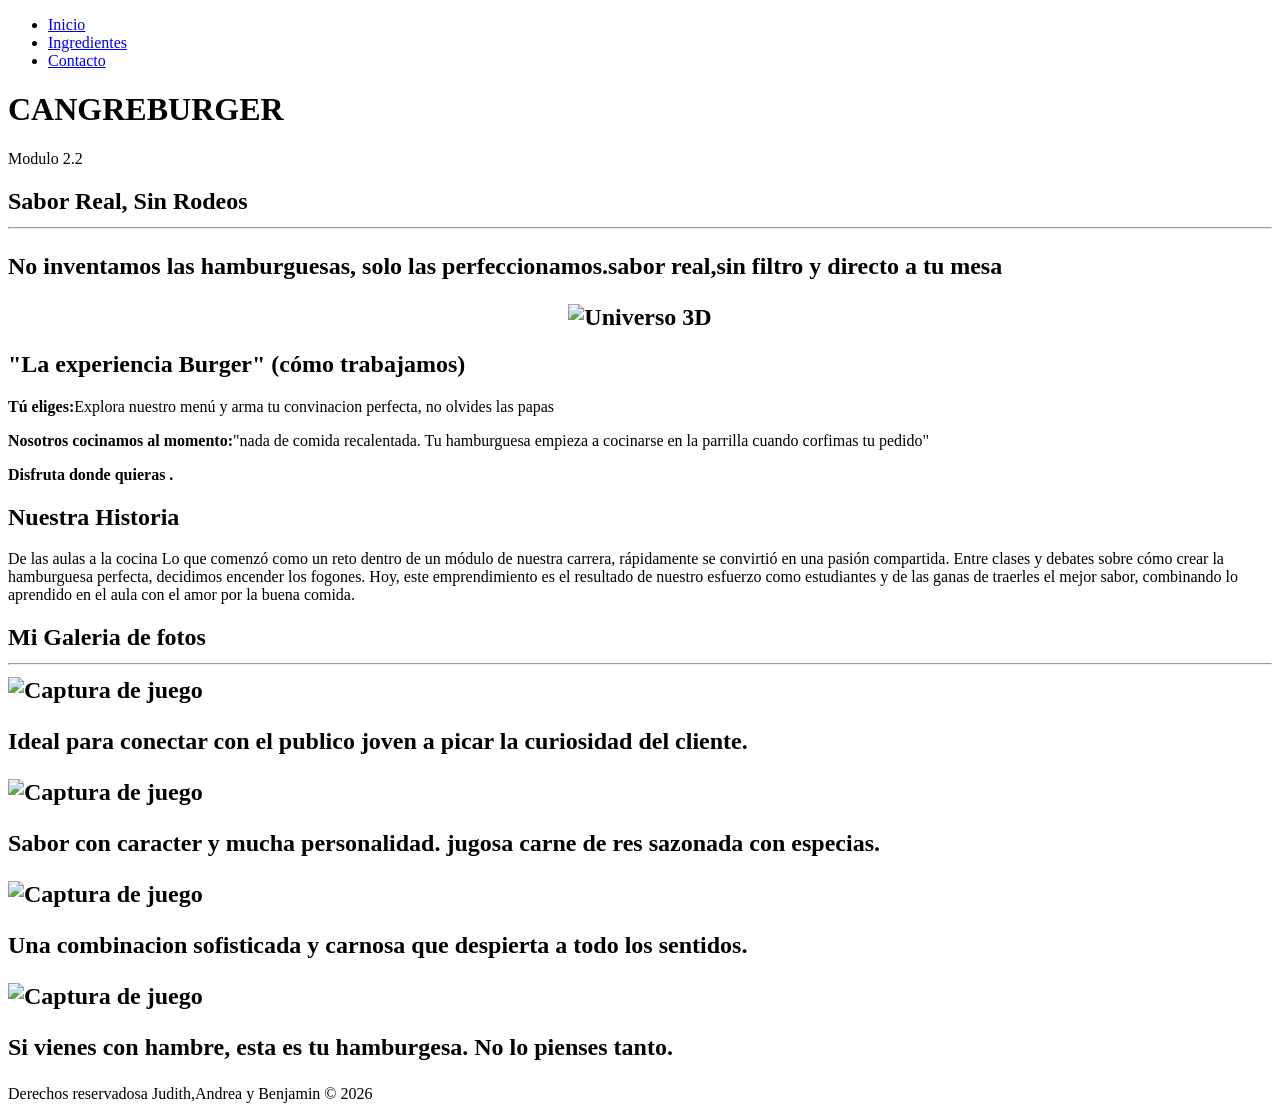
==== index.html @ e42da1d0 "Agregando mis cambios de la receta" ====
<!DOCTYPE html>
<html lang="en">
    <link rel="stylesheet" href="----------">
    <header id="mi-encabezado">
        <nav>
            <ul>
                <li><a href="index.html">Inicio</a></li>
                <li><a href="about.html">Ingredientes</a></li>
                <li><a href="contact.html">Contacto</a></li>
            </ul>
        </nav>
        <h1>CANGREBURGER</h1>
        <p>Modulo 2.2</p>
    </header>
    <body>
        <main>
            <section class="contenido">
                <h2> <span style="background-color:rgb(255, 255, 255);" ;>Sabor Real, Sin Rodeos</span>
                    <tr><td> <hr>
                        <p>No inventamos las hamburguesas, solo las perfeccionamos.sabor real,sin filtro y directo a tu mesa</p>
                        <center><img src="img/WhatsApp Image 2026-05-18 at 11.01.28 AM.jpeg" alt="Universo 3D" width="500" height="500"></center>
                        <h2> "La experiencia Burger" (cómo trabajamos) </h2>
                        <p><b>Tú eliges:</b>Explora nuestro menú y arma tu convinacion perfecta, no olvides las papas</p>
                        <p><b>Nosotros cocinamos al momento:</b>"nada de comida recalentada. Tu hamburguesa empieza a cocinarse en la parrilla cuando corfimas tu pedido"</p>
                        <p><b>Disfruta donde quieras .</b></p>
                    </hr>
                    <h2>Nuestra Historia</h2></p>
                    <p>De las aulas a la cocina Lo que comenzó como un reto dentro de un módulo de nuestra carrera, rápidamente se convirtió en una pasión compartida. Entre clases y debates sobre cómo crear la hamburguesa perfecta, decidimos encender los fogones. Hoy, este emprendimiento es el resultado de nuestro esfuerzo como estudiantes y de las ganas de traerles el mejor sabor, combinando lo aprendido en el aula con el amor por la buena comida.</p>
                    <section class="contenedor-galeria">
                        <h2>Mi Galeria de fotos
                            <hr>
                            <div class="Galeria">
                                <div class="tarjeta-foto">
                                <img src="img/WhatsApp Image 2026-05-18 at 11.01.28 AM.jpeg" alt="Captura de juego" width="500" height="500">
                                <p>Ideal para conectar con el publico joven a picar la curiosidad del cliente.</p>
                            </div>
                            <div class="Galeria">
                                <div class="tarjeta-foto">
                                <img src="img/WhatsApp Image 2026-05-19 at 9.40.58 AM (1).jpeg" alt="Captura de juego" width="500" height="500">
                                <p>Sabor con caracter y mucha personalidad. jugosa carne de res sazonada con especias.</p>
                            </div>
                            <div class="Galeria">
                                <div class="tarjeta-foto">
                                <img src="img/WhatsApp Image 2026-05-19 at 9.40.58 AM.jpeg" alt="Captura de juego" width="500" height="500">
                                <p>Una combinacion sofisticada y carnosa que despierta a todo los sentidos.</p>
                            </div>
                            <div class="Galeria">
                                <div class="tarjeta-foto">
                                <img src="img/WhatsApp Image 2026-05-19 at 9.45.43 AM (1).jpeg" alt="Captura de juego" width="700" height="500">
                                <p>Si vienes con hambre, esta es tu hamburgesa. No lo pienses tanto.</p>
                        </div>
                        </h2>
                    </section>
            </section>
        </main>
        <div class="footer">Derechos reservadosa Judith,Andrea y Benjamin © 2026 </div>
         <script src="---------"></script>
    </body>
</html>
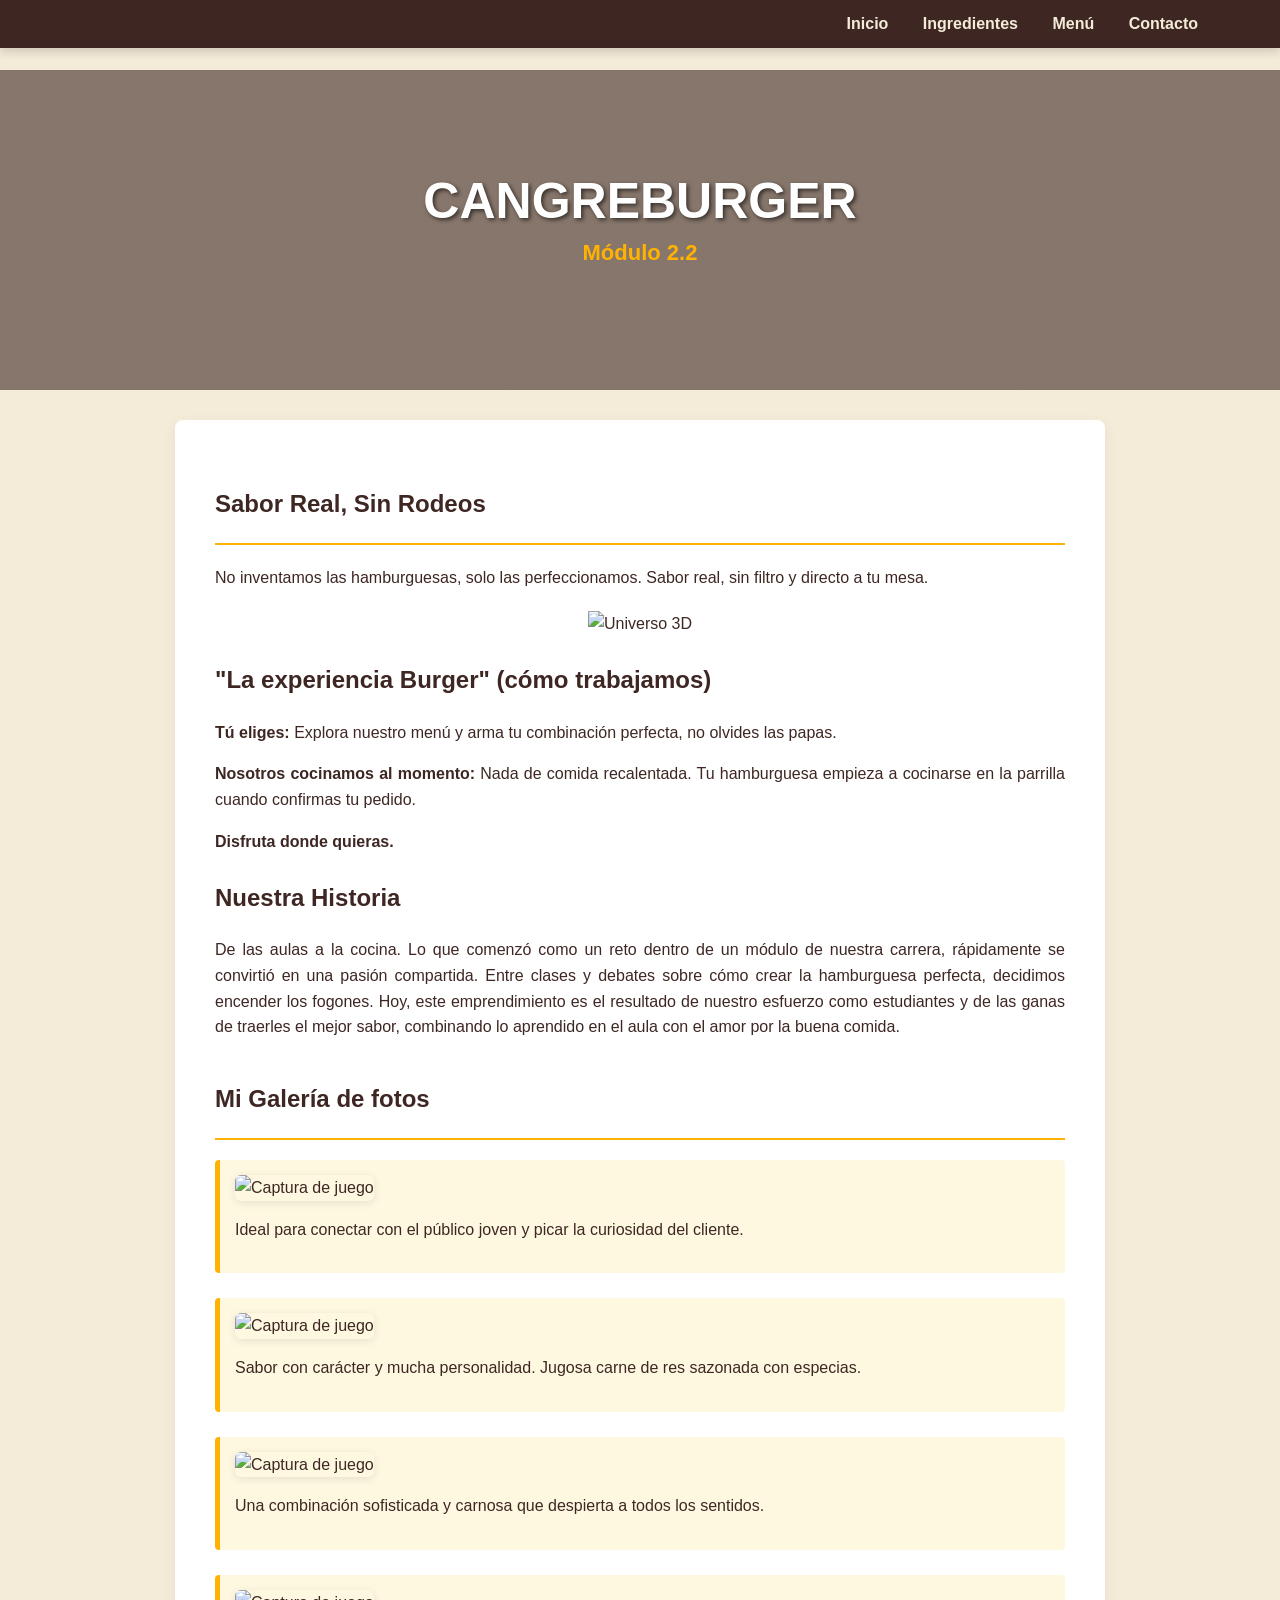
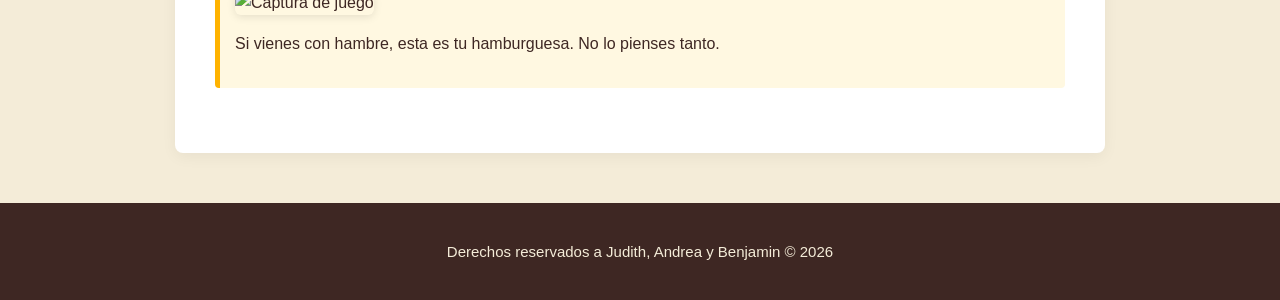
==== commit 1c39e49f: "Actualizacion de archivo" ====
--- a/index.html
+++ b/index.html
@@ -1,59 +1,91 @@
 <!DOCTYPE html>
-<html lang="en">
-    <link rel="stylesheet" href="----------">
+<html lang="es">
+<head>
+    <meta charset="UTF-8">
+    <meta name="viewport" content="width=device-width, initial-scale=1.0">
+    <title>Cangreburger - Inicio</title>
+    <link rel="stylesheet" href="styles.css">
+</head>
+<body>
+
     <header id="mi-encabezado">
         <nav>
             <ul>
                 <li><a href="index.html">Inicio</a></li>
-                <li><a href="about.html">Ingredientes</a></li>
-                <li><a href="contact.html">Contacto</a></li>
+                <li><a href="ingredientes.html">Ingredientes</a></li>
+                <li><a href="menú.html">Menú</a></li>
+                <li><a href="contactos.html">Contacto</a></li>
             </ul>
         </nav>
         <h1>CANGREBURGER</h1>
-        <p>Modulo 2.2</p>
+        <p>Módulo 2.2</p>
     </header>
-    <body>
-        <main>
-            <section class="contenido">
-                <h2> <span style="background-color:rgb(255, 255, 255);" ;>Sabor Real, Sin Rodeos</span>
-                    <tr><td> <hr>
-                        <p>No inventamos las hamburguesas, solo las perfeccionamos.sabor real,sin filtro y directo a tu mesa</p>
-                        <center><img src="img/WhatsApp Image 2026-05-18 at 11.01.28 AM.jpeg" alt="Universo 3D" width="500" height="500"></center>
-                        <h2> "La experiencia Burger" (cómo trabajamos) </h2>
-                        <p><b>Tú eliges:</b>Explora nuestro menú y arma tu convinacion perfecta, no olvides las papas</p>
-                        <p><b>Nosotros cocinamos al momento:</b>"nada de comida recalentada. Tu hamburguesa empieza a cocinarse en la parrilla cuando corfimas tu pedido"</p>
-                        <p><b>Disfruta donde quieras .</b></p>
-                    </hr>
-                    <h2>Nuestra Historia</h2></p>
-                    <p>De las aulas a la cocina Lo que comenzó como un reto dentro de un módulo de nuestra carrera, rápidamente se convirtió en una pasión compartida. Entre clases y debates sobre cómo crear la hamburguesa perfecta, decidimos encender los fogones. Hoy, este emprendimiento es el resultado de nuestro esfuerzo como estudiantes y de las ganas de traerles el mejor sabor, combinando lo aprendido en el aula con el amor por la buena comida.</p>
-                    <section class="contenedor-galeria">
-                        <h2>Mi Galeria de fotos
-                            <hr>
-                            <div class="Galeria">
-                                <div class="tarjeta-foto">
-                                <img src="img/WhatsApp Image 2026-05-18 at 11.01.28 AM.jpeg" alt="Captura de juego" width="500" height="500">
-                                <p>Ideal para conectar con el publico joven a picar la curiosidad del cliente.</p>
-                            </div>
-                            <div class="Galeria">
-                                <div class="tarjeta-foto">
-                                <img src="img/WhatsApp Image 2026-05-19 at 9.40.58 AM (1).jpeg" alt="Captura de juego" width="500" height="500">
-                                <p>Sabor con caracter y mucha personalidad. jugosa carne de res sazonada con especias.</p>
-                            </div>
-                            <div class="Galeria">
-                                <div class="tarjeta-foto">
-                                <img src="img/WhatsApp Image 2026-05-19 at 9.40.58 AM.jpeg" alt="Captura de juego" width="500" height="500">
-                                <p>Una combinacion sofisticada y carnosa que despierta a todo los sentidos.</p>
-                            </div>
-                            <div class="Galeria">
-                                <div class="tarjeta-foto">
-                                <img src="img/WhatsApp Image 2026-05-19 at 9.45.43 AM (1).jpeg" alt="Captura de juego" width="700" height="500">
-                                <p>Si vienes con hambre, esta es tu hamburgesa. No lo pienses tanto.</p>
-                        </div>
-                        </h2>
-                    </section>
+
+    <main>
+        <div class="contenido">
+            
+            <section class="introduccion">
+                <h2>Sabor Real, Sin Rodeos</h2>
+                <hr>
+                <p>No inventamos las hamburguesas, solo las perfeccionamos. Sabor real, sin filtro y directo a tu mesa.</p>
+                
+                <div style="text-align: center; margin: 20px 0;">
+                    <img src="img/WhatsApp Image 2026-05-18 at 11.01.28 AM.jpeg" alt="Universo 3D" width="500" height="500" style="max-width: 100%; height: auto;">
+                </div>
             </section>
-        </main>
-        <div class="footer">Derechos reservadosa Judith,Andrea y Benjamin © 2026 </div>
-         <script src="---------"></script>
-    </body>
+
+            <section class="experiencia">
+                <h2>"La experiencia Burger" (cómo trabajamos)</h2>
+                <p><b>Tú eliges:</b> Explora nuestro menú y arma tu combinación perfecta, no olvides las papas.</p>
+                <p><b>Nosotros cocinamos al momento:</b> Nada de comida recalentada. Tu hamburguesa empieza a cocinarse en la parrilla cuando confirmas tu pedido.</p>
+                <p><b>Disfruta donde quieras.</b></p>
+            </section>
+
+            <section class="historia">
+                <h2>Nuestra Historia</h2>
+                <p>De las aulas a la cocina. Lo que comenzó como un reto dentro de un módulo de nuestra carrera, rápidamente se convirtió en una pasión compartida. Entre clases y debates sobre cómo crear la hamburguesa perfecta, decidimos encender los fogones. Hoy, este emprendimiento es el resultado de nuestro esfuerzo como estudiantes y de las ganas de traerles el mejor sabor, combinando lo aprendido en el aula con el amor por la buena comida.</p>
+            </section>
+
+            <section class="contenedor-galeria">
+                <h2>Mi Galería de fotos</h2>
+                <hr>
+                
+                <div class="Galeria">
+                    <div class="tarjeta-foto">
+                        <img src="img/WhatsApp Image 2026-05-18 at 11.01.28 AM.jpeg" alt="Captura de juego" width="500" height="500" style="max-width: 100%; height: auto;">
+                        <p>Ideal para conectar con el público joven y picar la curiosidad del cliente.</p>
+                    </div>
+                </div>
+
+                <div class="Galeria">
+                    <div class="tarjeta-foto">
+                        <img src="img/WhatsApp Image 2026-05-19 at 9.40.58 AM (1).jpeg" alt="Captura de juego" width="500" height="500" style="max-width: 100%; height: auto;">
+                        <p>Sabor con carácter y mucha personalidad. Jugosa carne de res sazonada con especias.</p>
+                    </div>
+                </div>
+
+                <div class="Galeria">
+                    <div class="tarjeta-foto">
+                        <img src="img/WhatsApp Image 2026-05-19 at 9.40.58 AM.jpeg" alt="Captura de juego" width="500" height="500" style="max-width: 100%; height: auto;">
+                        <p>Una combinación sofisticada y carnosa que despierta a todos los sentidos.</p>
+                    </div>
+                </div>
+
+                <div class="Galeria">
+                    <div class="tarjeta-foto">
+                        <img src="img/WhatsApp Image 2026-05-19 at 9.45.43 AM (1).jpeg" alt="Captura de juego" width="700" height="500" style="max-width: 100%; height: auto;">
+                        <p>Si vienes con hambre, esta es tu hamburguesa. No lo pienses tanto.</p>
+                    </div>
+                </div>
+            </section>
+
+        </div>
+    </main>
+
+    <footer class="footer">
+        <p>Derechos reservados a Judith, Andrea y Benjamin © 2026</p>
+    </footer>
+
+    <script src="script.js"></script>
+</body>
 </html>
--- a/styles.css
+++ b/styles.css
@@ -0,0 +1,141 @@
+/* ==========================================
+   CONFIGURACION DEL BODY Y FONDO GENERAL
+   ========================================== */
+body {
+    margin: 0;
+    padding-top: 70px; /* Evita que el menú fijo tape el inicio de la página */
+    /* Un tono café claro/crema muy agradable para el fondo general */
+    background-color: #f4ecd8; 
+    font-family: Arial, Helvetica, sans-serif;
+    color: #3e2723; /* Texto color café oscuro para que contraste bien */
+}
+
+/* ==========================================
+   CONFIGURACION DEL MENU (FIJO ARRIBA)
+   ========================================== */
+nav {
+    /* Café oscuro elegante para la barra de navegación */
+    background-color: #3e2723; 
+    padding: 15px 20px;
+    position: fixed; 
+    top: 0;
+    left: 0;
+    width: 100%;
+    box-sizing: border-box;
+    box-shadow: 0px 4px 10px rgba(0, 0, 0, 0.15);
+    z-index: 1000;
+}
+
+ul {
+    list-style-type: none;
+    text-align: right;
+    margin: 0;
+    padding-right: 2rem;
+}
+
+li {
+    display: inline;
+    margin-right: 30px; 
+}
+
+/* Enlaces del menú en color crema/blanco */
+nav a {
+    text-decoration: none;
+    color: #f4ecd8; 
+    font-weight: bold;
+    transition: color 0.3s ease;
+}
+
+/* Al pasar el mouse, cambia a un tono naranja hamburguesa */
+nav a:hover {
+    color: #ffb300; 
+}
+
+/* ==========================================
+   CONFIGURACION DEL ENCABEZADO
+   ========================================== */
+#mi-encabezado {
+    /* Capa oscura transparente + Imagen de fondo */
+    background-image: linear-gradient(rgba(62, 39, 35, 0.6), rgba(62, 39, 35, 0.6)), url('https://images.unsplash.com/photo-1568901346375-23c9450c58cd?q=80&w=1000'); 
+    background-size: cover; 
+    background-position: center; 
+    height: 20rem; 
+    color: #ffffff; 
+    /* Flexbox para centrar perfectamente el texto */
+    display: flex;
+    flex-direction: column;
+    justify-content: center; 
+    align-items: center; 
+    text-align: center; 
+}
+
+#mi-encabezado h1 {
+    font-size: 50px; 
+    margin: 0;
+    text-shadow: 2px 2px 4px rgba(0, 0, 0, 0.6); /* Sombra para resaltar el nombre */
+}
+
+#mi-encabezado p {
+    font-size: 22px; 
+    margin-top: 10px;
+    color: #ffb300; /* Subtítulo en tono dorado */
+    font-weight: bold;
+}
+
+/* ==========================================
+   CONFIGURACION DEL CONTENIDO
+   ========================================== */
+.contenido {
+    max-width: 850px; /* Limita el ancho para que se vea ordenado */
+    margin: 30px auto; /* Centra el bloque en la pantalla */
+    background-color: #ffffff; /* Fondo blanco para las tarjetas de texto */
+    padding: 40px;
+    border-radius: 8px; /* Bordes suavemente redondeados */
+    box-shadow: 0px 4px 15px rgba(0, 0, 0, 0.05); /* Sombra suave */
+    text-align: justify;
+    line-height: 1.6;
+}
+
+.contenido h2 {
+    color: #3e2723;
+    margin-top: 25px;
+}
+
+.contenido hr {
+    border: 0;
+    height: 2px;
+    background-color: #ffb300; /* Líneas separadoras doradas */
+    margin-bottom: 20px;
+}
+
+/* Estilos específicos para tu Galería de fotos */
+.contenedor-galeria {
+    margin-top: 40px;
+}
+
+.Galeria {
+    background-color: #fff8e1; /* Fondo crema suave para cada foto */
+    margin-bottom: 25px;
+    padding: 15px;
+    border-left: 5px solid #ffb300; /* Detalle dorado al lateral */
+    border-radius: 4px;
+}
+
+.tarjeta-foto img {
+    border-radius: 6px;
+    box-shadow: 0px 2px 8px rgba(0,0,0,0.1);
+}
+
+/* ==========================================
+   CONFIGURACION DEL PIE DE PÁGINA (FOOTER)
+   ========================================== */
+.footer {
+    background-color: #3e2723; /* Café oscuro igual al menú */
+    padding: 25px; /* Relleno normalizado (ya no es gigante) */
+    color: #f4ecd8; 
+    text-align: center; 
+    font-size: 15px;
+    margin-top: 50px;
+}
+
+}
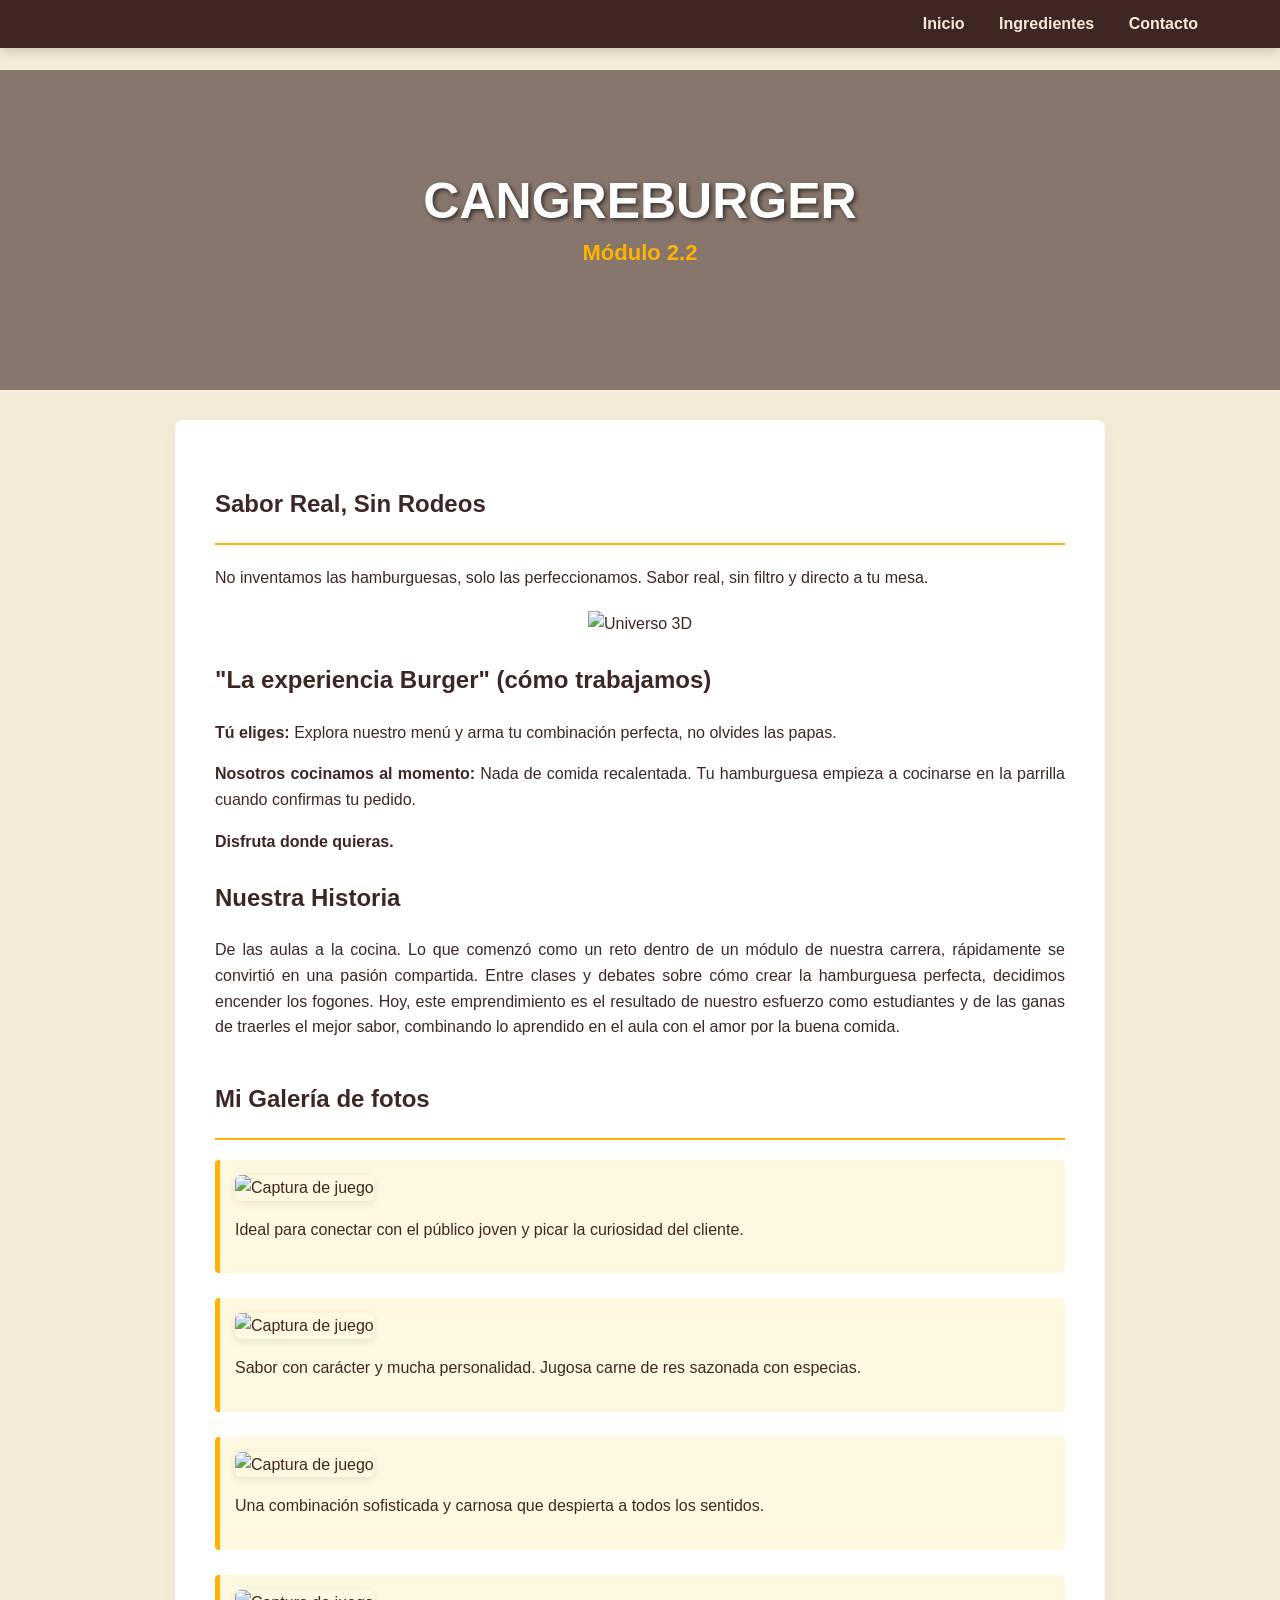
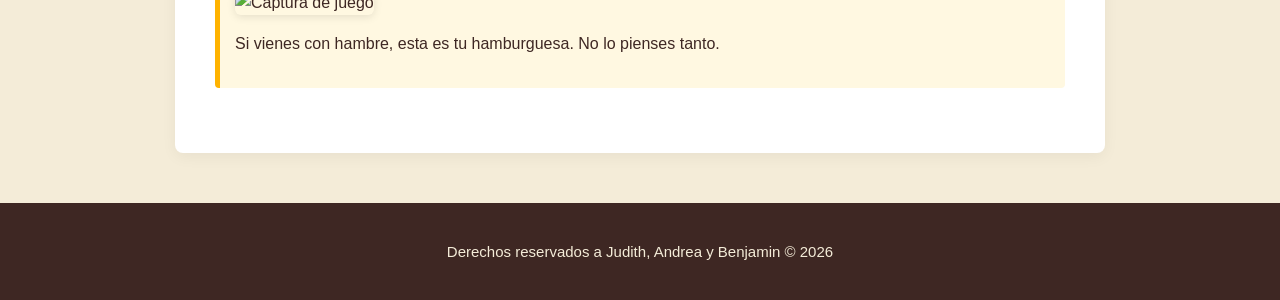
==== commit 1ccf660f: "actualizacion de archivo index" ====
--- a/index.html
+++ b/index.html
@@ -1,22 +1,28 @@
-<!DOCTYPE html>
+<!DOCTYPE html> <!-- Indica que es un documento HTML, de lo contrario si no lo
+ponemos, lo interpretaria como codigo antiguo antes de los 90's Quirks mode,
+aparecerian codigos antiguos -->
 <html lang="es">
-<head>
-    <meta charset="UTF-8">
-    <meta name="viewport" content="width=device-width, initial-scale=1.0">
-    <title>Cangreburger - Inicio</title>
-    <link rel="stylesheet" href="styles.css">
-</head>
-<body>
 
-    <header id="mi-encabezado">
-        <nav>
-            <ul>
+<!--invoca al archivo style.css que contiene todas las configuraciones de estilos de
+la página-->
+<link rel="stylesheet" href="styles.css">
+
+<!-- Encabezado, el valor atributo id invoca a una funcion del archivo style.css
+para dar el formato del menu -->
+<header id="mi-encabezado">
+
+<title>CANGREBURGER</title>
+<!--Creacion del menú utilizando Nav-->
+<nav>
+<ul>
+ 
                 <li><a href="index.html">Inicio</a></li>
                 <li><a href="ingredientes.html">Ingredientes</a></li>
-                <li><a href="menú.html">Menú</a></li>
-                <li><a href="contactos.html">Contacto</a></li>
-            </ul>
-        </nav>
+                <li><a href="contac.html">Contacto</a></li>
+               
+
+</ul>
+</nav>
         <h1>CANGREBURGER</h1>
         <p>Módulo 2.2</p>
     </header>
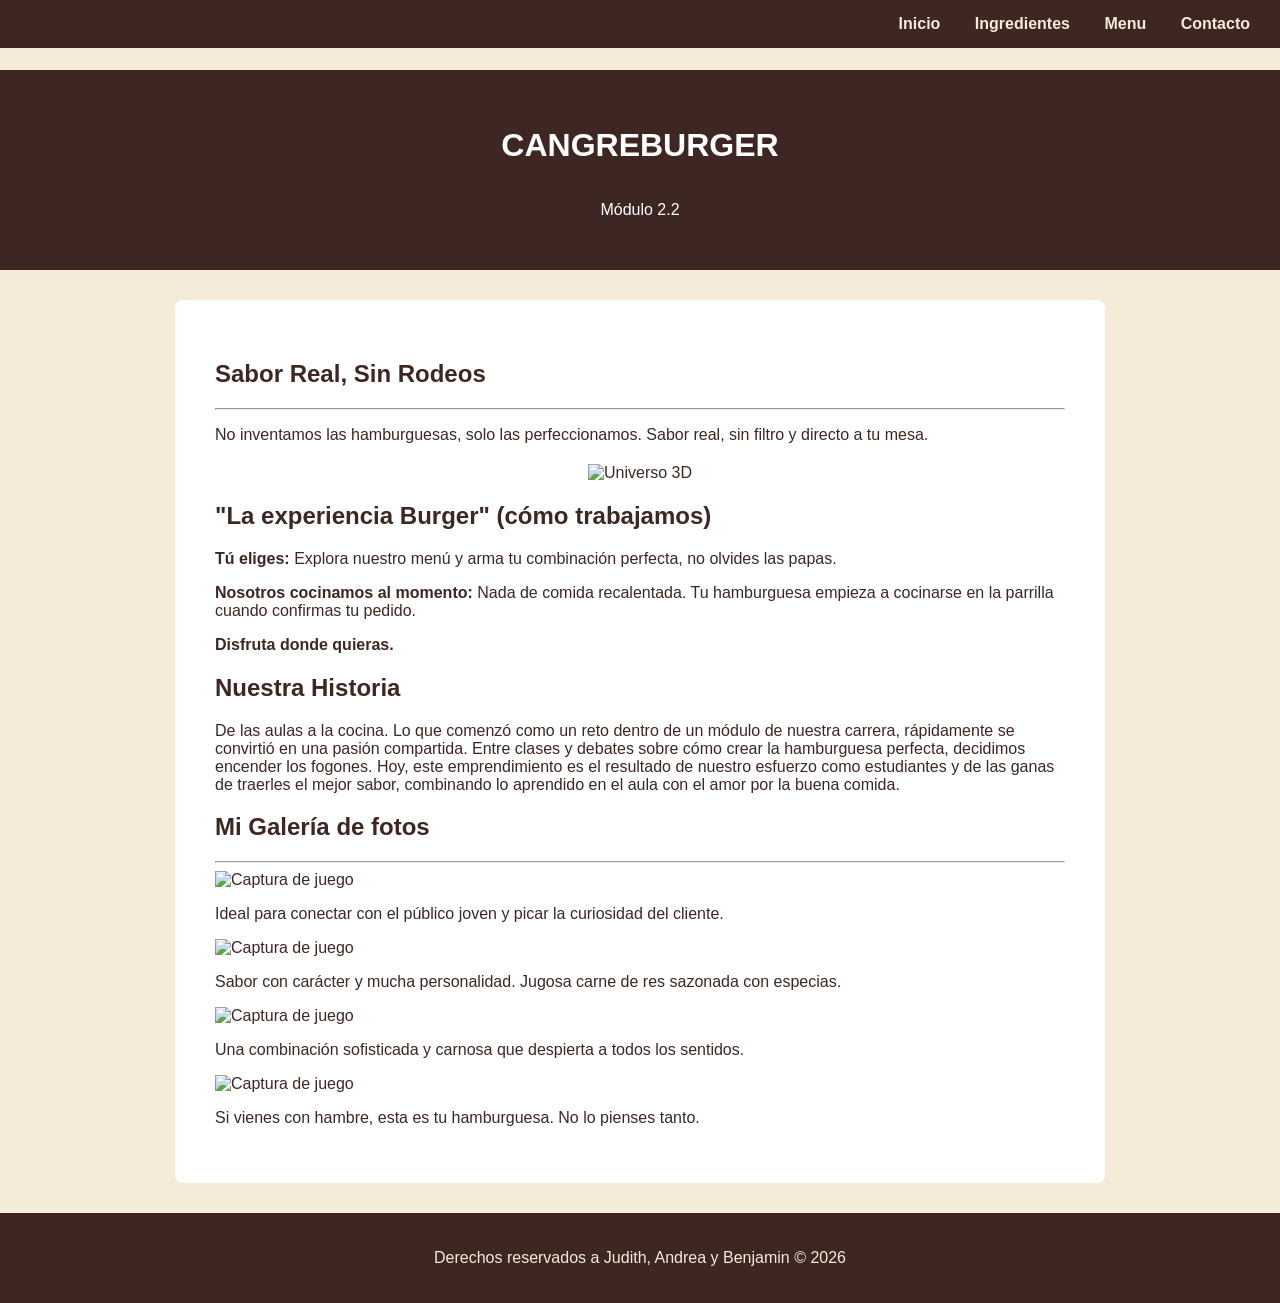
==== commit 1063c566: "Update index.html" ====
--- a/index.html
+++ b/index.html
@@ -1,27 +1,21 @@
-<!DOCTYPE html> <!-- Indica que es un documento HTML, de lo contrario si no lo
-ponemos, lo interpretaria como codigo antiguo antes de los 90's Quirks mode,
-aparecerian codigos antiguos -->
+ <!DOCTYPE html>
 <html lang="es">
+<head>
+    <meta charset="UTF-8">
+    <meta name="viewport" content="width=device-width, initial-scale=1.0">
+    <title>Cangreburger - Inicio</title>
+    <link rel="stylesheet" href="styles.css">
+</head>
+<body>
 
-<!--invoca al archivo style.css que contiene todas las configuraciones de estilos de
-la página-->
-<link rel="stylesheet" href="styles.css">
-
-<!-- Encabezado, el valor atributo id invoca a una funcion del archivo style.css
-para dar el formato del menu -->
-<header id="mi-encabezado">
-
-<title>CANGREBURGER</title>
-<!--Creacion del menú utilizando Nav-->
-<nav>
-<ul>
- 
-                <li><a href="index.html">Inicio</a></li>
-                <li><a href="ingredientes.html">Ingredientes</a></li>
-                <li><a href="contac.html">Contacto</a></li>
-               
-
-</ul>
+    <header id="mi-encabezado">
+      <nav>
+    <ul>
+        <li><a href="index.html">Inicio</a></li>
+        <li><a href="ingredientes.html">Ingredientes</a></li>
+        <li><a href="menu.html">Menu</a></li>
+        <li><a href="contactos.html">Contacto</a></li>
+    </ul>
 </nav>
         <h1>CANGREBURGER</h1>
         <p>Módulo 2.2</p>
@@ -94,4 +88,4 @@
 
     <script src="script.js"></script>
 </body>
-</html>+</html>
--- a/styles.css
+++ b/styles.css
@@ -1,141 +1,46 @@
-/* ==========================================
-   CONFIGURACION DEL BODY Y FONDO GENERAL
-   ========================================== */
 body {
     margin: 0;
-    padding-top: 70px; /* Evita que el menú fijo tape el inicio de la página */
-    /* Un tono café claro/crema muy agradable para el fondo general */
+    padding-top: 70px;
     background-color: #f4ecd8; 
-    font-family: Arial, Helvetica, sans-serif;
-    color: #3e2723; /* Texto color café oscuro para que contraste bien */
+    font-family: Arial, sans-serif;
+    color: #3e2723;
 }
 
-/* ==========================================
-   CONFIGURACION DEL MENU (FIJO ARRIBA)
-   ========================================== */
 nav {
-    /* Café oscuro elegante para la barra de navegación */
     background-color: #3e2723; 
     padding: 15px 20px;
     position: fixed; 
     top: 0;
-    left: 0;
     width: 100%;
-    box-sizing: border-box;
-    box-shadow: 0px 4px 10px rgba(0, 0, 0, 0.15);
     z-index: 1000;
 }
 
-ul {
-    list-style-type: none;
-    text-align: right;
-    margin: 0;
-    padding-right: 2rem;
-}
+ul { list-style-type: none; text-align: right; margin: 0; }
+li { display: inline; margin-right: 30px; }
+nav a { text-decoration: none; color: #f4ecd8; font-weight: bold; }
+nav a:hover { color: #ffb300; }
 
-li {
-    display: inline;
-    margin-right: 30px; 
-}
-
-/* Enlaces del menú en color crema/blanco */
-nav a {
-    text-decoration: none;
-    color: #f4ecd8; 
-    font-weight: bold;
-    transition: color 0.3s ease;
-}
-
-/* Al pasar el mouse, cambia a un tono naranja hamburguesa */
-nav a:hover {
-    color: #ffb300; 
-}
-
-/* ==========================================
-   CONFIGURACION DEL ENCABEZADO
-   ========================================== */
 #mi-encabezado {
-    /* Capa oscura transparente + Imagen de fondo */
-    background-image: linear-gradient(rgba(62, 39, 35, 0.6), rgba(62, 39, 35, 0.6)), url('https://images.unsplash.com/photo-1568901346375-23c9450c58cd?q=80&w=1000'); 
-    background-size: cover; 
-    background-position: center; 
-    height: 20rem; 
-    color: #ffffff; 
-    /* Flexbox para centrar perfectamente el texto */
+    background: #3e2723;
+    height: 200px;
     display: flex;
     flex-direction: column;
     justify-content: center; 
     align-items: center; 
-    text-align: center; 
+    color: #ffffff;
 }
 
-#mi-encabezado h1 {
-    font-size: 50px; 
-    margin: 0;
-    text-shadow: 2px 2px 4px rgba(0, 0, 0, 0.6); /* Sombra para resaltar el nombre */
+.contenido {
+    max-width: 850px;
+    margin: 30px auto;
+    background-color: #ffffff;
+    padding: 40px;
+    border-radius: 8px;
 }
 
-#mi-encabezado p {
-    font-size: 22px; 
-    margin-top: 10px;
-    color: #ffb300; /* Subtítulo en tono dorado */
-    font-weight: bold;
+.footer {
+    background-color: #3e2723;
+    padding: 20px;
+    color: #f4ecd8;
+    text-align: center;
 }
-
-/* ==========================================
-   CONFIGURACION DEL CONTENIDO
-   ========================================== */
-.contenido {
-    max-width: 850px; /* Limita el ancho para que se vea ordenado */
-    margin: 30px auto; /* Centra el bloque en la pantalla */
-    background-color: #ffffff; /* Fondo blanco para las tarjetas de texto */
-    padding: 40px;
-    border-radius: 8px; /* Bordes suavemente redondeados */
-    box-shadow: 0px 4px 15px rgba(0, 0, 0, 0.05); /* Sombra suave */
-    text-align: justify;
-    line-height: 1.6;
-}
-
-.contenido h2 {
-    color: #3e2723;
-    margin-top: 25px;
-}
-
-.contenido hr {
-    border: 0;
-    height: 2px;
-    background-color: #ffb300; /* Líneas separadoras doradas */
-    margin-bottom: 20px;
-}
-
-/* Estilos específicos para tu Galería de fotos */
-.contenedor-galeria {
-    margin-top: 40px;
-}
-
-.Galeria {
-    background-color: #fff8e1; /* Fondo crema suave para cada foto */
-    margin-bottom: 25px;
-    padding: 15px;
-    border-left: 5px solid #ffb300; /* Detalle dorado al lateral */
-    border-radius: 4px;
-}
-
-.tarjeta-foto img {
-    border-radius: 6px;
-    box-shadow: 0px 2px 8px rgba(0,0,0,0.1);
-}
-
-/* ==========================================
-   CONFIGURACION DEL PIE DE PÁGINA (FOOTER)
-   ========================================== */
-.footer {
-    background-color: #3e2723; /* Café oscuro igual al menú */
-    padding: 25px; /* Relleno normalizado (ya no es gigante) */
-    color: #f4ecd8; 
-    text-align: center; 
-    font-size: 15px;
-    margin-top: 50px;
-}
-
-}
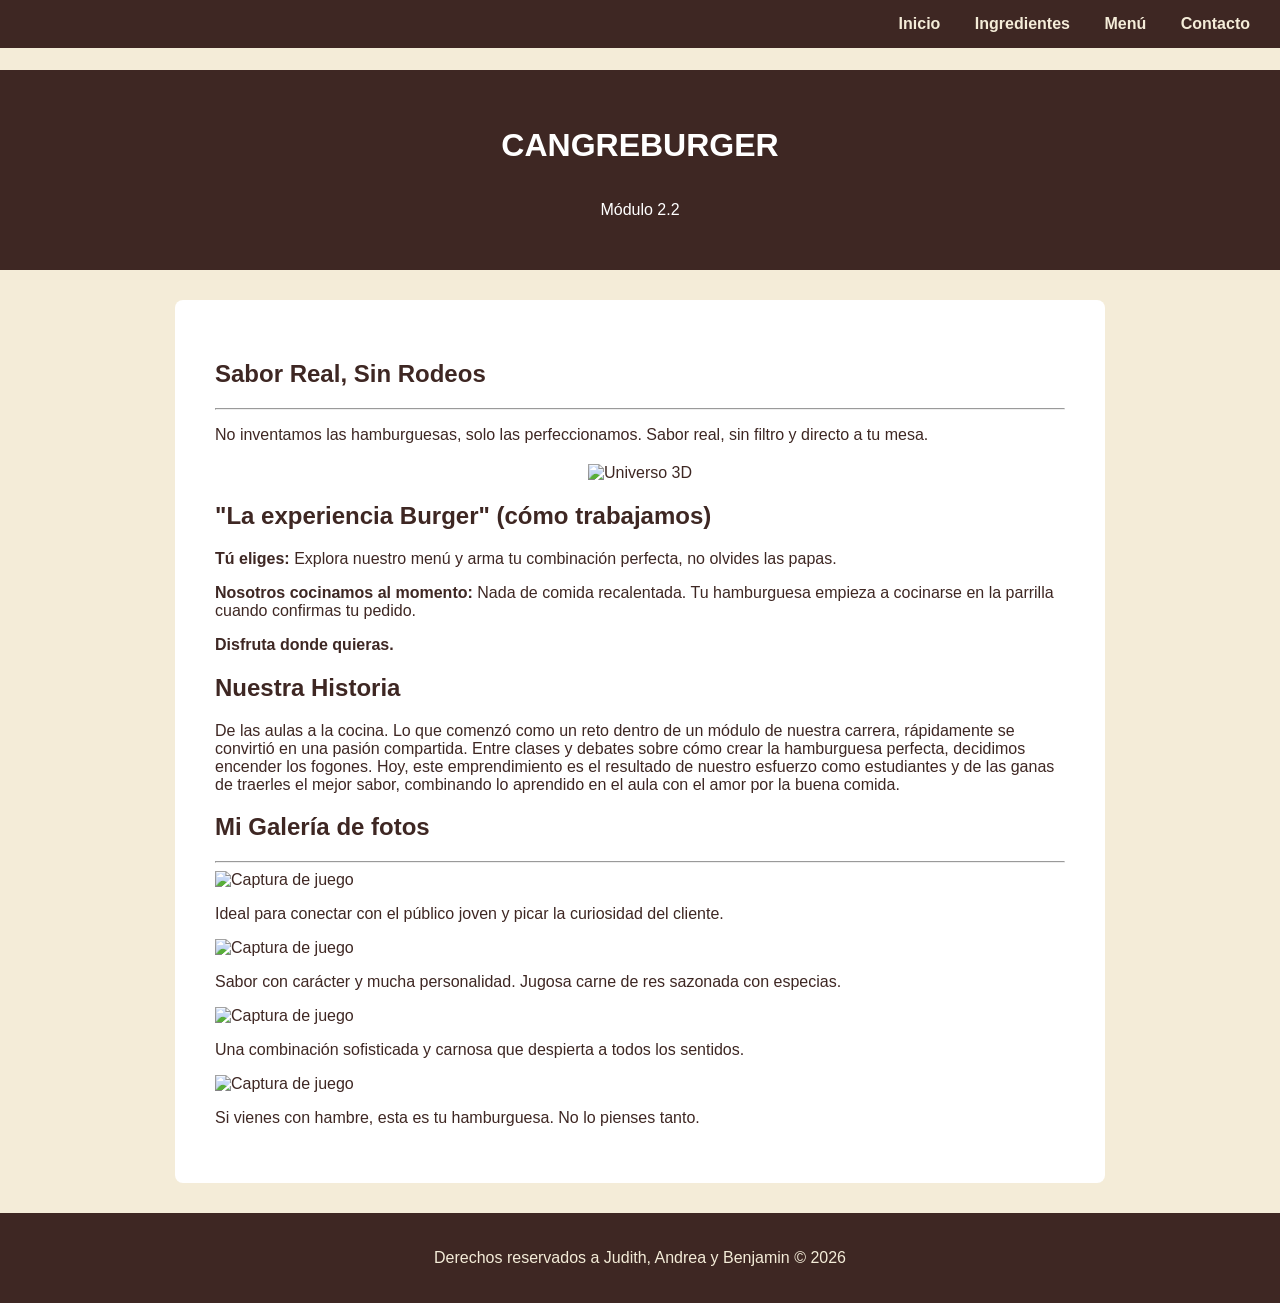
==== commit a1d4d233: "index reparado sin conflictos" ====
--- a/index.html
+++ b/index.html
@@ -1,22 +1,22 @@
- <!DOCTYPE html>
+<!DOCTYPE html>
 <html lang="es">
 <head>
     <meta charset="UTF-8">
     <meta name="viewport" content="width=device-width, initial-scale=1.0">
-    <title>Cangreburger - Inicio</title>
+    <title>CANGREBURGER - Inicio</title>
     <link rel="stylesheet" href="styles.css">
 </head>
 <body>
 
     <header id="mi-encabezado">
-      <nav>
-    <ul>
-        <li><a href="index.html">Inicio</a></li>
-        <li><a href="ingredientes.html">Ingredientes</a></li>
-        <li><a href="menu.html">Menu</a></li>
-        <li><a href="contactos.html">Contacto</a></li>
-    </ul>
-</nav>
+        <nav>
+            <ul>
+                <li><a href="index.html">Inicio</a></li>
+                <li><a href="ingredientes.html">Ingredientes</a></li>
+                <li><a href="menu.html">Menú</a></li>
+                <li><a href="contactos.html">Contacto</a></li>
+            </ul>
+        </nav>
         <h1>CANGREBURGER</h1>
         <p>Módulo 2.2</p>
     </header>
@@ -88,4 +88,4 @@
 
     <script src="script.js"></script>
 </body>
-</html>
+</html>
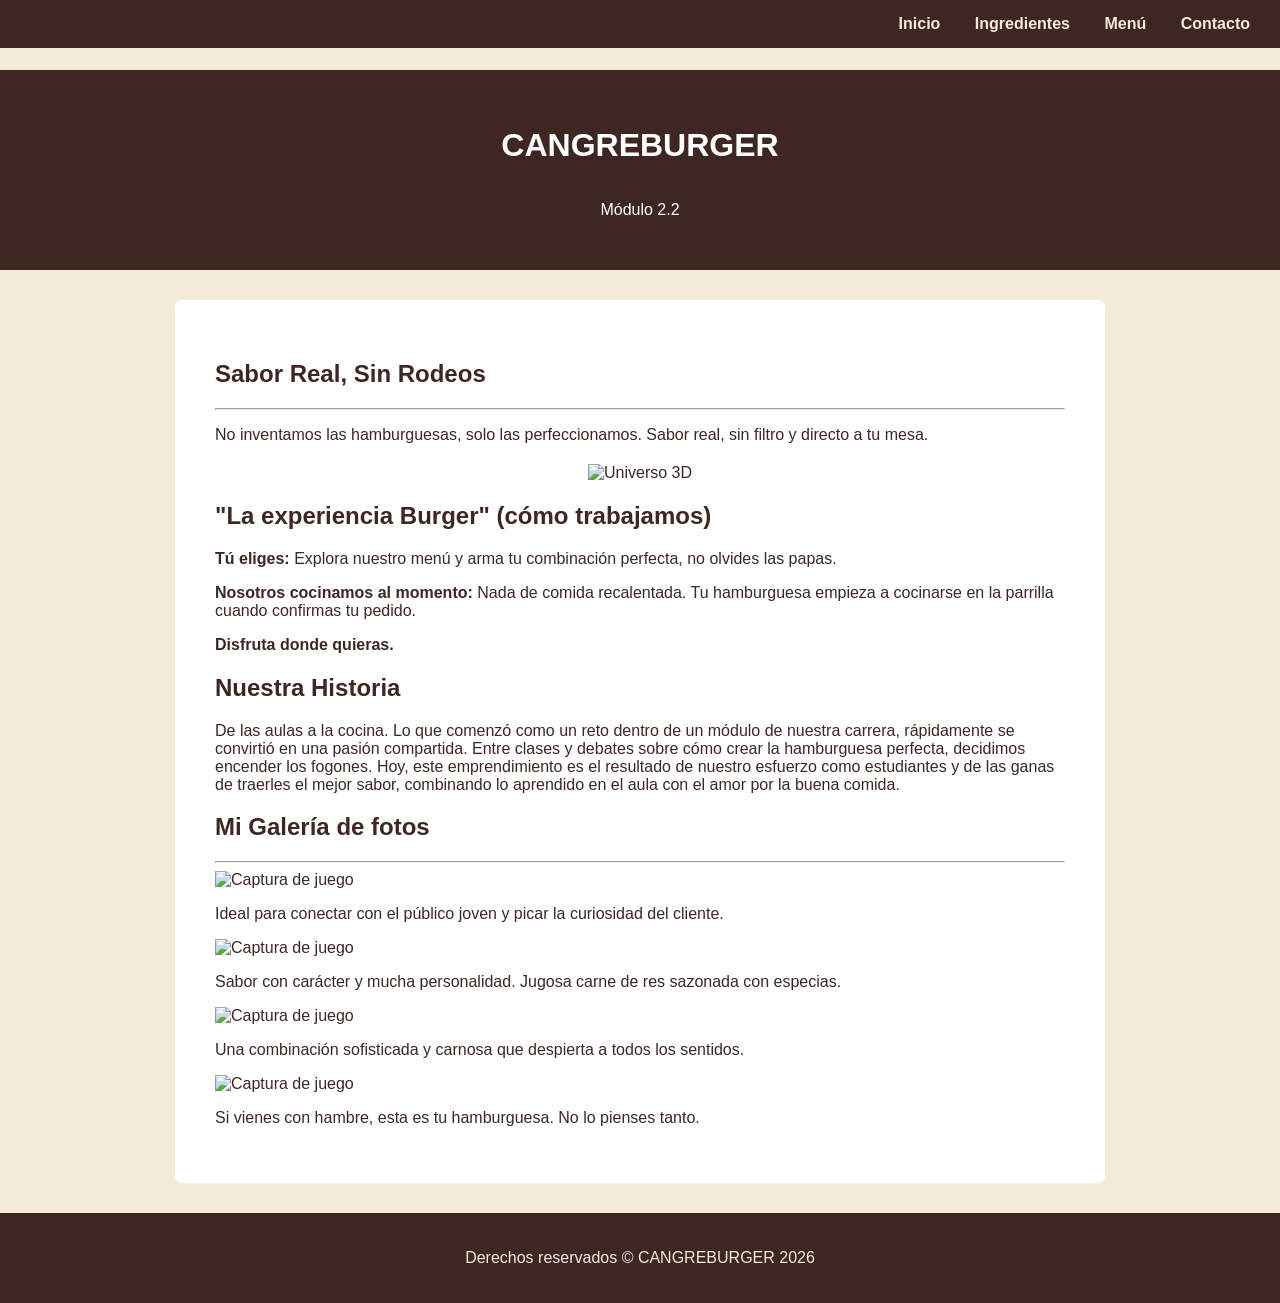
==== commit 196667b5: "removidos los creditos de contacto" ====
--- a/index.html
+++ b/index.html
@@ -83,7 +83,7 @@
     </main>
 
     <footer class="footer">
-        <p>Derechos reservados a Judith, Andrea y Benjamin © 2026</p>
+        <p>Derechos reservados © CANGREBURGER 2026</p>
     </footer>
 
     <script src="script.js"></script>
